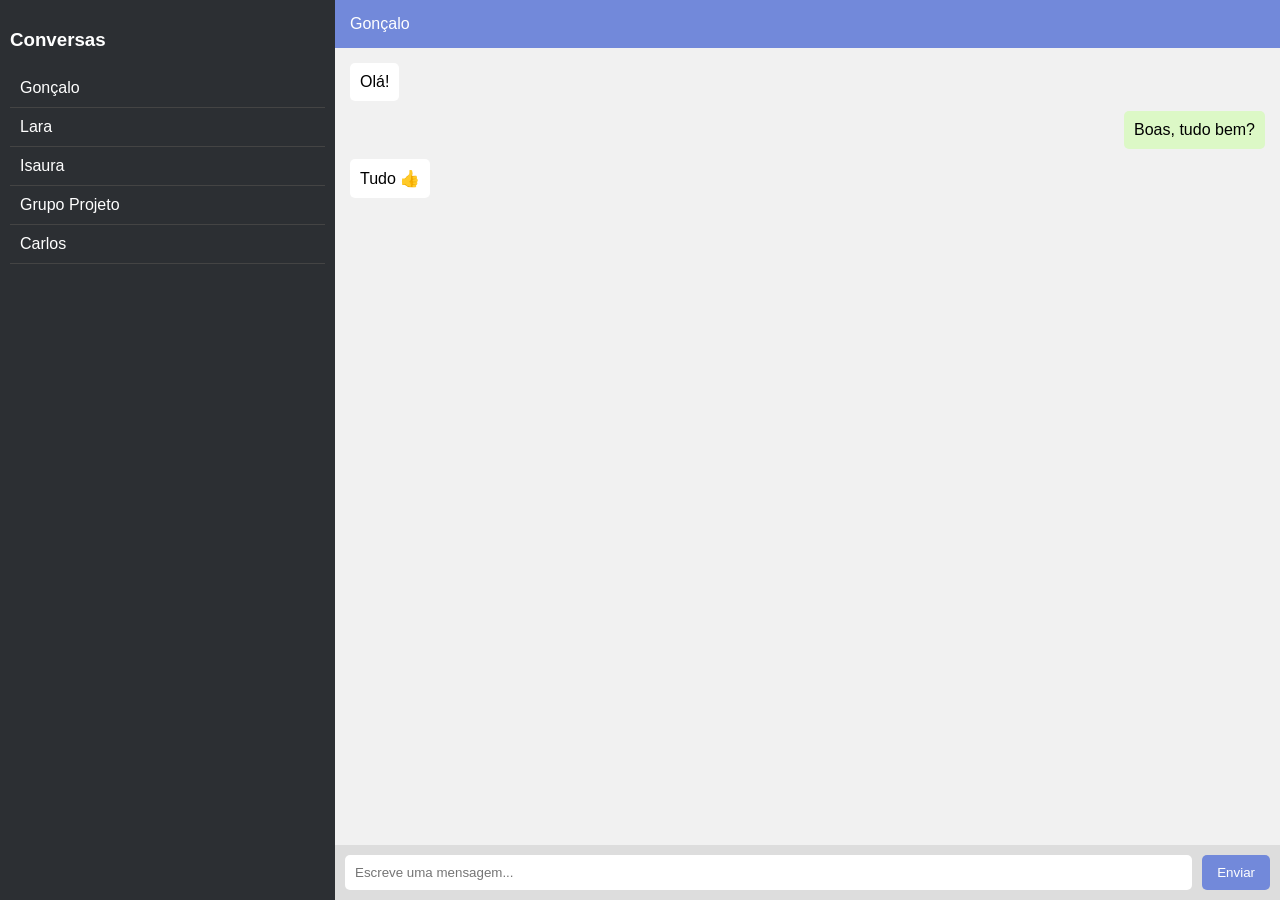
==== index.html @ bf8eacc5 "Base" ====
<!DOCTYPE html>
<html lang="pt">
<head>
    <meta charset="UTF-8">
    <title>Chat</title>
    <link rel="stylesheet" href="style.css">
</head>
<body>
<div class="container">
    <!-- Chats na esquerda -->
    <div class="sidebar">
        <h3>Conversas</h3>
        <div class="conversation">Gonçalo</div>
        <div class="conversation">Lara</div>
        <div class="conversation">Isaura</div>
        <div class="conversation">Grupo Projeto</div>
        <div class="conversation">Carlos</div>
    </div>
    <!-- Chat atual-->
    <div class="chat">
        <div class="chat-header">
            Gonçalo
        </div>
        <div class="messages">
            <div class="message">Olá!</div>
            <div class="message me">Boas, tudo bem?</div>
            <div class="message">Tudo 👍</div>
        </div>
        <div class="input-area">
            <input type="text" id="msgInput" placeholder="Escreve uma mensagem...">
            <button onclick="sendMessage()">Enviar</button>
        </div>
    </div>
</div>

<script src="script.js"></script>
</body>
</html>
---- style.css ----
body {
    margin: 0;
    font-family: Arial, sans-serif;
}

.container {
    display: flex;
    height: 100vh;
}

/* Sidebar */
.sidebar {
    width: 25%;
    background-color: #2c2f33;
    color: white;
    padding: 10px;
    overflow-y: auto;
}

.conversation {
    padding: 10px;
    border-bottom: 1px solid #444;
    cursor: pointer;
}

.conversation:hover {
    background-color: #40444b;
}

/* Chat area */
.chat {
    width: 75%;
    display: flex;
    flex-direction: column;
}

.chat-header {
    background-color: #7289da;
    color: white;
    padding: 15px;
}

.messages {
    flex: 1;
    padding: 15px;
    background-color: #f1f1f1;
    overflow-y: auto;
}

.message {
    margin-bottom: 10px;
    padding: 10px;
    background-color: white;
    border-radius: 5px;
    width: fit-content;
}

.message.me {
    background-color: #dcf8c6;
    margin-left: auto;
}

/* Input */
.input-area {
    display: flex;
    padding: 10px;
    background-color: #ddd;
}

.input-area input {
    flex: 1;
    padding: 10px;
    border: none;
    border-radius: 5px;
}

.input-area button {
    margin-left: 10px;
    padding: 10px 15px;
    border: none;
    background-color: #7289da;
    color: white;
    border-radius: 5px;
    cursor: pointer;
}

.input-area button:hover {
    background-color: #5b6eae;
}
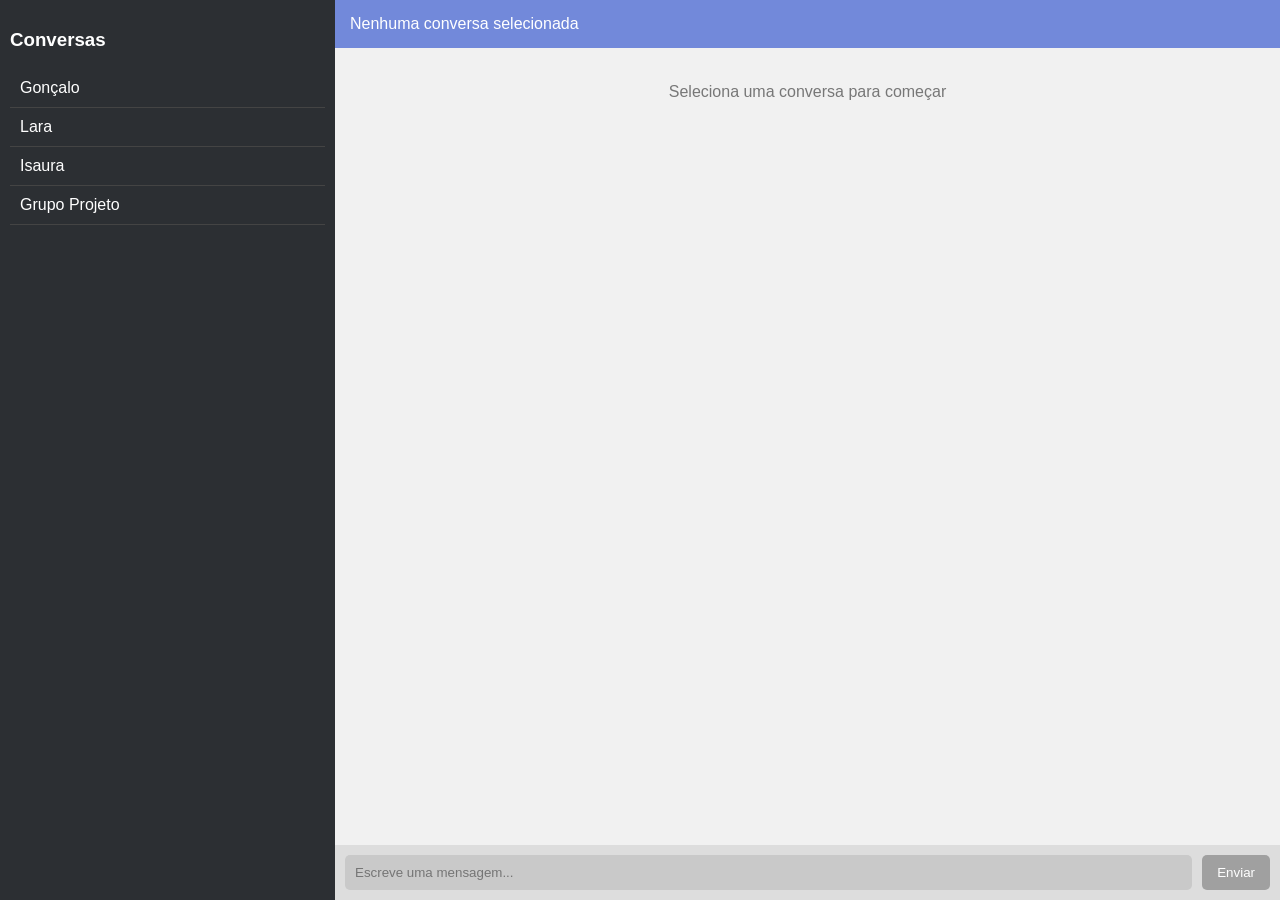
==== commit 90096850: "Update" ====
--- a/index.html
+++ b/index.html
@@ -4,6 +4,7 @@
     <meta charset="UTF-8">
     <title>Chat</title>
     <link rel="stylesheet" href="style.css">
+    <script src="index.js"></script>
 </head>
 <body>
 <div class="container">
@@ -14,25 +15,20 @@
         <div class="conversation">Lara</div>
         <div class="conversation">Isaura</div>
         <div class="conversation">Grupo Projeto</div>
-        <div class="conversation">Carlos</div>
     </div>
     <!-- Chat atual-->
     <div class="chat">
-        <div class="chat-header">
-            Gonçalo
-        </div>
-        <div class="messages">
-            <div class="message">Olá!</div>
-            <div class="message me">Boas, tudo bem?</div>
-            <div class="message">Tudo 👍</div>
-        </div>
-        <div class="input-area">
-            <input type="text" id="msgInput" placeholder="Escreve uma mensagem...">
-            <button onclick="sendMessage()">Enviar</button>
-        </div>
+    <div class="chat-header" id="chatHeader">
+        Nenhuma conversa selecionada
+    </div>
+    <div class="messages" id="messages">
+        <p class="no-chat">Seleciona uma conversa para começar</p>
+    </div>
+    <div class="input-area">
+        <input type="text" id="msgInput" placeholder="Escreve uma mensagem..." disabled>
+        <button id="sendBtn" onclick="sendMessage()" disabled>Enviar</button>
     </div>
 </div>
-
-<script src="script.js"></script>
+</div>
 </body>
 </html>
--- a/style.css
+++ b/style.css
@@ -25,6 +25,10 @@
 
 .conversation:hover {
     background-color: #40444b;
+}
+
+.conversation.active {
+    background-color: #5865f2;
 }
 
 /* Chat area */
@@ -86,4 +90,24 @@
 
 .input-area button:hover {
     background-color: #5b6eae;
+}
+
+.input-area input:disabled {
+    background-color: #c9c9c9;
+    cursor: not-allowed;
+}
+
+.input-area button:disabled {
+    background-color: #a0a0a0;
+    cursor: not-allowed;
+}
+
+.input-area button:disabled:hover {
+    background-color: #a0a0a0;
+}
+
+.no-chat {
+    text-align: center;
+    color: #777;
+    margin-top: 20px;
 }
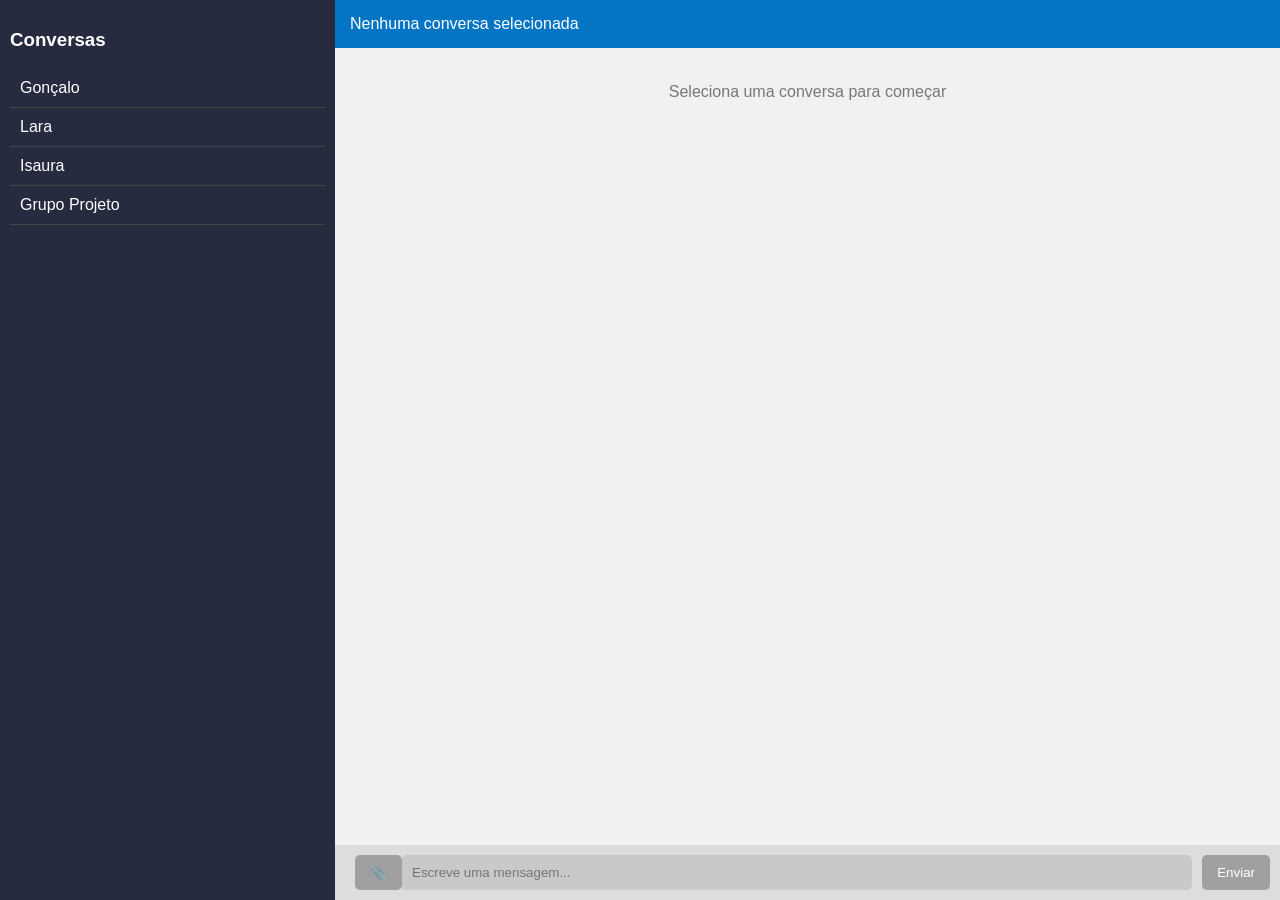
==== commit cba7f707: "Update html: envio de ficheiros e guardar conversas js: envio de ficheiros e guardar conversas css: " ====
--- a/index.html
+++ b/index.html
@@ -8,7 +8,7 @@
 </head>
 <body>
 <div class="container">
-    <!-- Chats na esquerda -->
+     <!-- Chat atual-->
     <div class="sidebar">
         <h3>Conversas</h3>
         <div class="conversation">Gonçalo</div>
@@ -16,19 +16,21 @@
         <div class="conversation">Isaura</div>
         <div class="conversation">Grupo Projeto</div>
     </div>
-    <!-- Chat atual-->
+    <!-- Chat -->
     <div class="chat">
-    <div class="chat-header" id="chatHeader">
-        Nenhuma conversa selecionada
+        <div class="chat-header" id="chatHeader">
+            Nenhuma conversa selecionada
+        </div>
+        <div class="messages" id="messages">
+            <p class="no-chat">Seleciona uma conversa para começar</p>
+        </div>
+        <div class="input-area">
+            <button id="attachBtn" onclick="document.getElementById('fileInput').click()" disabled>📎</button>
+            <input type="file" id="fileInput" style="display:none">
+            <input type="text" id="msgInput" placeholder="Escreve uma mensagem..." disabled>
+            <button id="sendBtn" onclick="sendMessage()" disabled>Enviar</button>
+        </div>
     </div>
-    <div class="messages" id="messages">
-        <p class="no-chat">Seleciona uma conversa para começar</p>
-    </div>
-    <div class="input-area">
-        <input type="text" id="msgInput" placeholder="Escreve uma mensagem..." disabled>
-        <button id="sendBtn" onclick="sendMessage()" disabled>Enviar</button>
-    </div>
-</div>
 </div>
 </body>
 </html>
--- a/style.css
+++ b/style.css
@@ -11,7 +11,7 @@
 /* Sidebar */
 .sidebar {
     width: 25%;
-    background-color: #2c2f33;
+    background-color: #262B40;
     color: white;
     padding: 10px;
     overflow-y: auto;
@@ -24,11 +24,11 @@
 }
 
 .conversation:hover {
-    background-color: #40444b;
+    background-color: #06457F;
 }
 
 .conversation.active {
-    background-color: #5865f2;
+    background-color: #A8C4EC;
 }
 
 /* Chat area */
@@ -39,7 +39,7 @@
 }
 
 .chat-header {
-    background-color: #7289da;
+    background-color: #0474C4;
     color: white;
     padding: 15px;
 }
@@ -82,7 +82,7 @@
     margin-left: 10px;
     padding: 10px 15px;
     border: none;
-    background-color: #7289da;
+    background-color: #2C444C;
     color: white;
     border-radius: 5px;
     cursor: pointer;
@@ -110,4 +110,8 @@
     text-align: center;
     color: #777;
     margin-top: 20px;
-}+}
+
+/*Pallete: 
+#0474C4 ; #5379AE ; #2C444C ; #A8C4EC ; #06457F ; #262B40
+*/
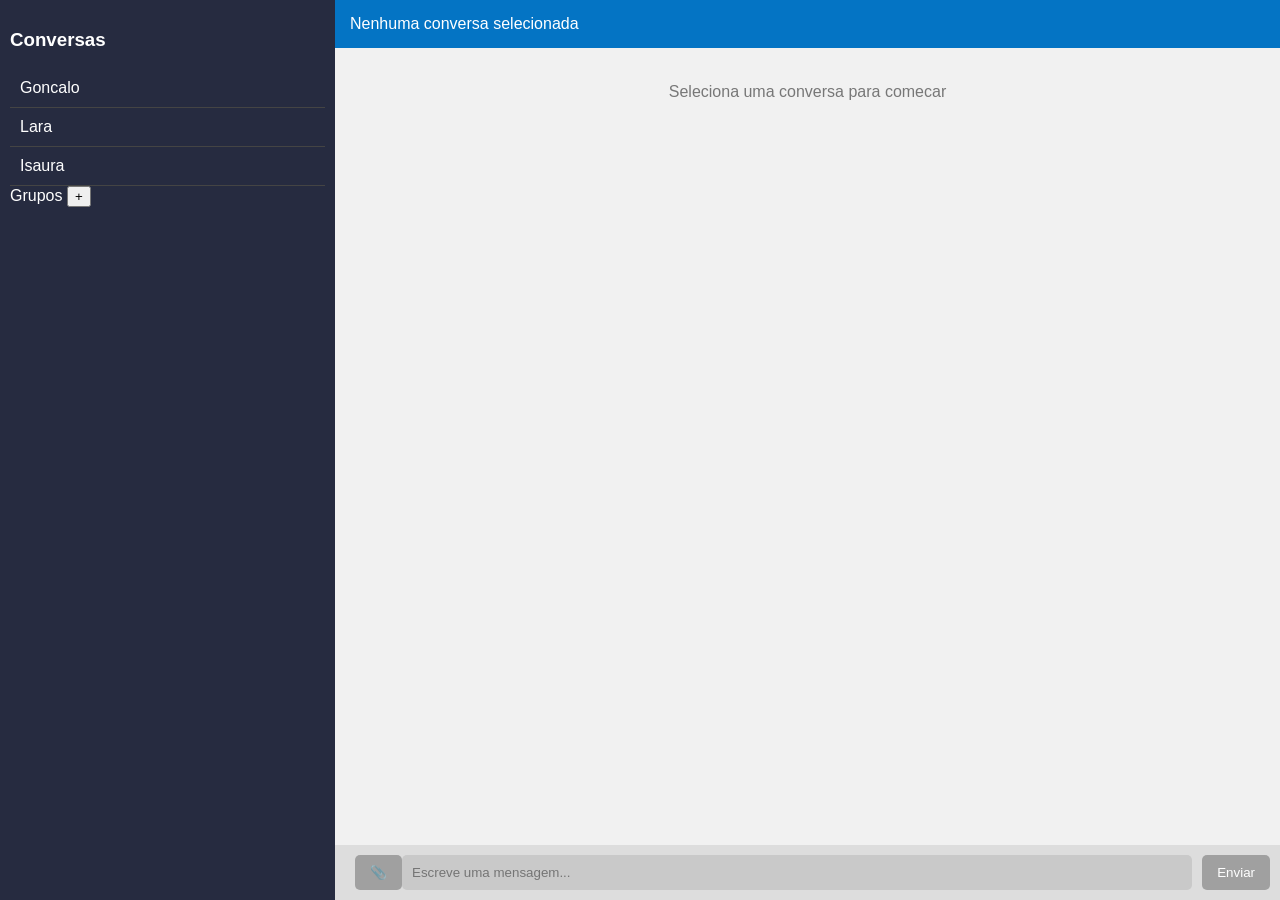
==== commit df7e7d0c: "Update index.html Adicionei grupos como deve ser, incluindo perfis" ====
--- a/index.html
+++ b/index.html
@@ -4,33 +4,95 @@
     <meta charset="UTF-8">
     <title>Chat</title>
     <link rel="stylesheet" href="style.css">
-    <script src="index.js"></script>
 </head>
 <body>
+
+<!-- Modal criar grupo -->
+<div id="modalOverlay" class="modal-overlay" style="display:none">
+    <div class="modal">
+        <h3>Criar Grupo</h3>
+        <input type="text" id="nomeGrupo" placeholder="Nome do grupo">
+        <p class="modal-label">Membros:</p>
+        <div id="membrosList">
+            <label><input type="checkbox" value="Goncalo"> Goncalo</label>
+            <label><input type="checkbox" value="Lara"> Lara</label>
+            <label><input type="checkbox" value="Isaura"> Isaura</label>
+        </div>
+        <div class="modal-actions">
+            <button onclick="fecharModal()">Cancelar</button>
+            <button onclick="criarGrupo()">Criar</button>
+        </div>
+    </div>
+</div>
+
+<!-- Painel de info (chat direto) -->
+<div id="infoPainelChat" class="info-painel" style="display:none">
+    <div class="info-painel-inner">
+        <button class="info-fechar" onclick="fecharInfoPainel()">&#x2715;</button>
+        <div class="info-avatar" id="infoAvatar"></div>
+        <div class="info-nome" id="infoNome"></div>
+        <div class="info-estado" id="infoEstado"></div>
+        <div class="info-section-label">Sobre</div>
+        <div class="info-sobre" id="infoSobre"></div>
+    </div>
+</div>
+
+<!-- Painel de info (grupo) -->
+<div id="infoPainelGrupo" class="info-painel" style="display:none">
+    <div class="info-painel-inner">
+        <button class="info-fechar" onclick="fecharInfoPainel()">&#x2715;</button>
+        <div class="info-avatar grupo-avatar" id="infoGrupoAvatar">&#128101;</div>
+        <div class="info-nome" id="infoGrupoNome"></div>
+        <div class="info-section-label">Descricao</div>
+        <div class="info-descricao-wrap">
+            <textarea id="infoGrupoDescricao" class="info-descricao" placeholder="Adiciona uma descricao ao grupo..."></textarea>
+            <button class="btn-guardar-desc" onclick="guardarDescricao()">Guardar</button>
+        </div>
+        <div class="info-section-label">Membros</div>
+        <div id="infoGrupoMembros" class="info-membros-lista"></div>
+        <div class="info-section-label">Ficheiros partilhados</div>
+        <div id="infoGrupoFicheiros" class="info-ficheiros-lista"></div>
+        <button class="btn-sair-grupo" onclick="sairDoGrupo()">&#x1F6AA; Sair do grupo</button>
+    </div>
+</div>
+
 <div class="container">
-     <!-- Chat atual-->
     <div class="sidebar">
         <h3>Conversas</h3>
-        <div class="conversation">Gonçalo</div>
-        <div class="conversation">Lara</div>
-        <div class="conversation">Isaura</div>
-        <div class="conversation">Grupo Projeto</div>
+        <div class="conversation" data-nome="Goncalo">Goncalo</div>
+        <div class="conversation" data-nome="Lara">Lara</div>
+        <div class="conversation" data-nome="Isaura">Isaura</div>
+
+        <div class="sidebar-section">
+            <span>Grupos</span>
+            <button id="criarGrupoBtn" onclick="abrirModal()">+</button>
+        </div>
+        <div id="listaGrupos"></div>
     </div>
-    <!-- Chat -->
+
     <div class="chat">
         <div class="chat-header" id="chatHeader">
-            Nenhuma conversa selecionada
+            <span id="chatHeaderNome">Nenhuma conversa selecionada</span>
+            <button id="infoBtn" class="btn-info" onclick="abrirInfoPainel()" style="display:none" title="Informacoes">
+                <svg width="18" height="18" viewBox="0 0 24 24" fill="none" stroke="currentColor" stroke-width="2" stroke-linecap="round" stroke-linejoin="round">
+                    <circle cx="12" cy="12" r="10"/>
+                    <line x1="12" y1="8" x2="12" y2="8.5"/>
+                    <line x1="12" y1="11" x2="12" y2="16"/>
+                </svg>
+            </button>
         </div>
         <div class="messages" id="messages">
-            <p class="no-chat">Seleciona uma conversa para começar</p>
+            <p class="no-chat">Seleciona uma conversa para comecar</p>
         </div>
         <div class="input-area">
-            <button id="attachBtn" onclick="document.getElementById('fileInput').click()" disabled>📎</button>
+            <button id="attachBtn" onclick="document.getElementById('fileInput').click()" disabled>&#128206;</button>
             <input type="file" id="fileInput" style="display:none">
             <input type="text" id="msgInput" placeholder="Escreve uma mensagem..." disabled>
             <button id="sendBtn" onclick="sendMessage()" disabled>Enviar</button>
         </div>
     </div>
 </div>
+
+<script src="index.js"></script>
 </body>
 </html>
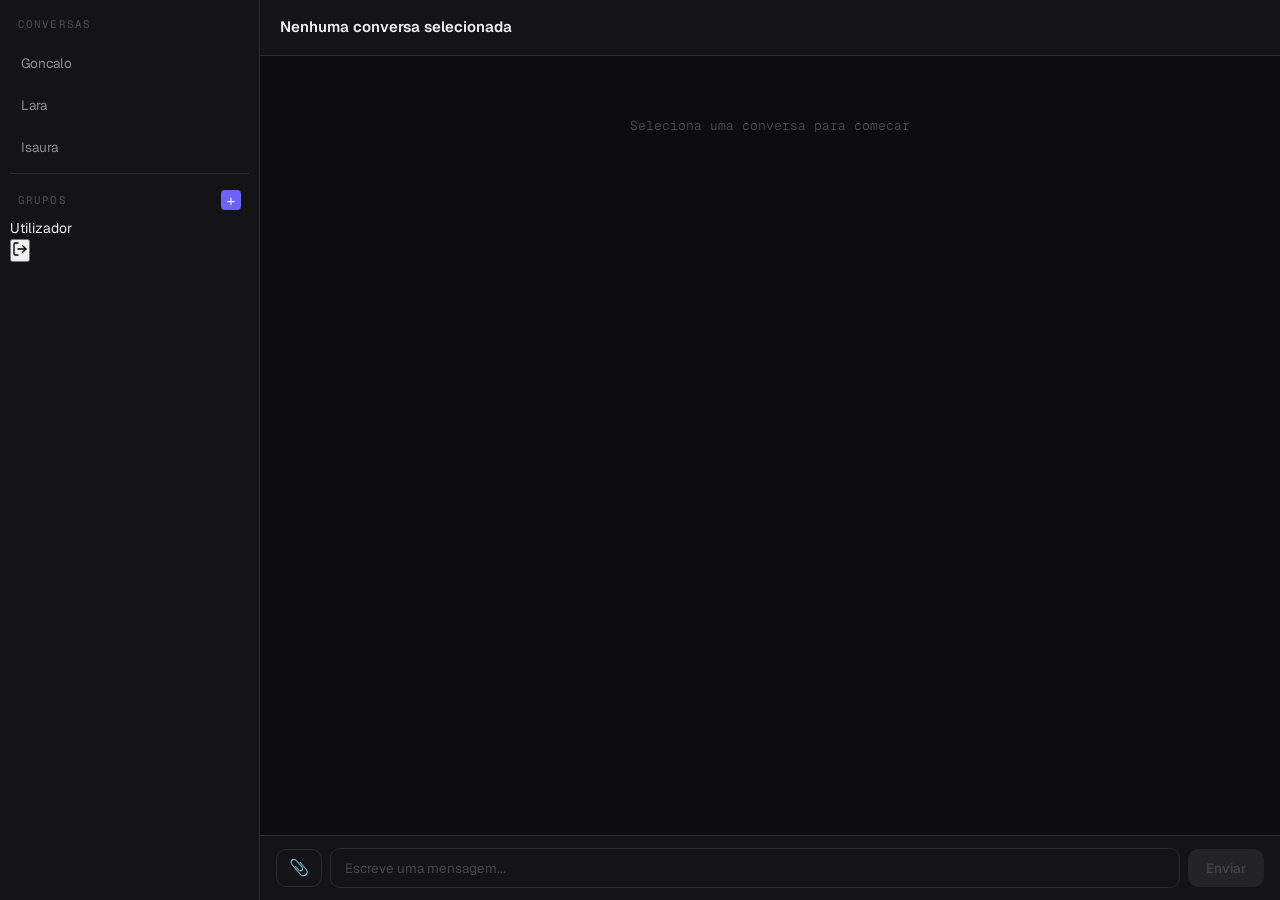
==== commit 99fa9af5: "Update index.html Butão de logout" ====
--- a/index.html
+++ b/index.html
@@ -68,6 +68,22 @@
             <button id="criarGrupoBtn" onclick="abrirModal()">+</button>
         </div>
         <div id="listaGrupos"></div>
+
+        <!-- Rodapé do utilizador -->
+        <div class="sidebar-footer">
+            <div class="sidebar-footer-avatar" id="footerAvatar"></div>
+            <div class="sidebar-footer-info">
+                <span class="sidebar-footer-nome" id="footerNome">Utilizador</span>
+                <span class="sidebar-footer-id" id="footerId"></span>
+            </div>
+            <button class="btn-logout" onclick="fazerLogout()" title="Sair">
+                <svg width="16" height="16" viewBox="0 0 24 24" fill="none" stroke="currentColor" stroke-width="2" stroke-linecap="round" stroke-linejoin="round">
+                    <path d="M9 21H5a2 2 0 01-2-2V5a2 2 0 012-2h4"/>
+                    <polyline points="16 17 21 12 16 7"/>
+                    <line x1="21" y1="12" x2="9" y2="12"/>
+                </svg>
+            </button>
+        </div>
     </div>
 
     <div class="chat">
--- a/style.css
+++ b/style.css
@@ -1,117 +1,818 @@
+@import url('https://fonts.googleapis.com/css2?family=Geist+Mono:wght@400;500&family=Geist:wght@300;400;500;600&display=swap');
+
+*, *::before, *::after {
+    box-sizing: border-box;
+    margin: 0;
+    padding: 0;
+}
+
+:root {
+    --bg:           #0d0d0f;
+    --surface:      #141416;
+    --surface2:     #1c1c1f;
+    --surface3:     #242428;
+    --border:       #2a2a2f;
+    --border2:      #333338;
+    --accent:       #6c63ff;
+    --accent-hover: #5a52d5;
+    --accent-dim:   rgba(108, 99, 255, 0.12);
+    --green:        #22c55e;
+    --green-bubble: #052e16;
+    --green-border: rgba(34, 197, 94, 0.2);
+    --text:         #f0f0f2;
+    --text-dim:     #8b8b96;
+    --text-faint:   #44444d;
+    --danger:       #ef4444;
+    --radius-sm:    6px;
+    --radius:       10px;
+    --radius-lg:    14px;
+}
+
+html, body {
+    height: 100%;
+    overflow: hidden;
+}
+
 body {
-    margin: 0;
-    font-family: Arial, sans-serif;
-}
+    font-family: 'Geist', sans-serif;
+    background: var(--bg);
+    color: var(--text);
+    font-size: 14px;
+    line-height: 1.5;
+}
+
+/* LAYOUT ─ */
 
 .container {
     display: flex;
     height: 100vh;
 }
 
-/* Sidebar */
+/* SIDEBAR */
+
 .sidebar {
-    width: 25%;
-    background-color: #262B40;
+    width: 260px;
+    min-width: 260px;
+    background: var(--surface);
+    border-right: 1px solid var(--border);
+    display: flex;
+    flex-direction: column;
+    overflow-y: auto;
+    padding: 16px 10px;
+}
+
+.sidebar::-webkit-scrollbar { width: 4px; }
+.sidebar::-webkit-scrollbar-track { background: transparent; }
+.sidebar::-webkit-scrollbar-thumb { background: var(--border2); border-radius: 2px; }
+
+.sidebar h3 {
+    font-family: 'Geist Mono', monospace;
+    font-size: 11px;
+    font-weight: 500;
+    letter-spacing: 0.1em;
+    text-transform: uppercase;
+    color: var(--text-faint);
+    padding: 0 8px 10px;
+}
+
+/* Conversation items */
+.conversation {
+    padding: 9px 10px;
+    border-radius: var(--radius-sm);
+    cursor: pointer;
+    font-size: 13.5px;
+    font-weight: 400;
+    color: var(--text-dim);
+    transition: background 0.12s, color 0.12s;
+    margin-bottom: 2px;
+    border: 1px solid transparent;
+}
+
+.conversation:hover {
+    background: var(--surface2);
+    color: var(--text);
+}
+
+.conversation.active {
+    background: var(--accent-dim);
+    color: var(--text);
+    border-color: rgba(108, 99, 255, 0.25);
+    font-weight: 500;
+}
+
+/* Sidebar section divider */
+.sidebar-section {
+    display: flex;
+    align-items: center;
+    justify-content: space-between;
+    padding: 16px 8px 8px;
+    margin-top: 4px;
+    border-top: 1px solid var(--border);
+}
+
+.sidebar-section span {
+    font-family: 'Geist Mono', monospace;
+    font-size: 11px;
+    font-weight: 500;
+    letter-spacing: 0.1em;
+    text-transform: uppercase;
+    color: var(--text-faint);
+}
+
+#criarGrupoBtn {
+    width: 20px;
+    height: 20px;
+    background: var(--accent);
+    border: none;
+    border-radius: 4px;
     color: white;
-    padding: 10px;
-    overflow-y: auto;
-}
-
-.conversation {
-    padding: 10px;
-    border-bottom: 1px solid #444;
-    cursor: pointer;
-}
-
-.conversation:hover {
-    background-color: #06457F;
-}
-
-.conversation.active {
-    background-color: #A8C4EC;
-}
-
-/* Chat area */
+    font-size: 15px;
+    line-height: 1;
+    cursor: pointer;
+    display: flex;
+    align-items: center;
+    justify-content: center;
+    padding: 0;
+    transition: background 0.12s, transform 0.1s;
+}
+
+#criarGrupoBtn:hover {
+    background: var(--accent-hover);
+    transform: scale(1.1);
+}
+
+/* Grupo items */
+.grupo-item {
+    display: flex;
+    align-items: center;
+    justify-content: space-between;
+    padding: 9px 10px;
+    border-radius: var(--radius-sm);
+    cursor: pointer;
+    margin-bottom: 2px;
+    border: 1px solid transparent;
+    transition: background 0.12s;
+}
+
+.grupo-item:hover {
+    background: var(--surface2);
+}
+
+.grupo-item.active {
+    background: var(--accent-dim);
+    border-color: rgba(108, 99, 255, 0.25);
+}
+
+.grupo-info {
+    display: flex;
+    flex-direction: column;
+    flex: 1;
+    min-width: 0;
+    cursor: pointer;
+}
+
+.grupo-nome {
+    font-size: 13.5px;
+    font-weight: 500;
+    color: var(--text);
+    white-space: nowrap;
+    overflow: hidden;
+    text-overflow: ellipsis;
+}
+
+.grupo-membros {
+    font-size: 11px;
+    color: var(--text-faint);
+    margin-top: 2px;
+    white-space: nowrap;
+    overflow: hidden;
+    text-overflow: ellipsis;
+}
+
+.btn-apagar {
+    background: none;
+    border: none;
+    color: var(--text-faint);
+    cursor: pointer;
+    font-size: 13px;
+    padding: 3px 6px;
+    border-radius: var(--radius-sm);
+    flex-shrink: 0;
+    transition: background 0.12s, color 0.12s;
+    opacity: 0;
+}
+
+.grupo-item:hover .btn-apagar {
+    opacity: 1;
+}
+
+.btn-apagar:hover {
+    background: rgba(239, 68, 68, 0.15);
+    color: var(--danger);
+}
+
+/* CHAT AREA */
+
 .chat {
-    width: 75%;
-    display: flex;
-    flex-direction: column;
+    flex: 1;
+    display: flex;
+    flex-direction: column;
+    min-width: 0;
+    background: var(--bg);
 }
 
 .chat-header {
-    background-color: #0474C4;
-    color: white;
-    padding: 15px;
-}
-
+    padding: 0 20px;
+    height: 56px;
+    display: flex;
+    align-items: center;
+    border-bottom: 1px solid var(--border);
+    font-size: 15px;
+    font-weight: 600;
+    color: var(--text);
+    background: var(--surface);
+    flex-shrink: 0;
+}
+
+/* Messages */
 .messages {
     flex: 1;
-    padding: 15px;
-    background-color: #f1f1f1;
+    padding: 20px;
     overflow-y: auto;
-}
-
-.message {
-    margin-bottom: 10px;
-    padding: 10px;
-    background-color: white;
-    border-radius: 5px;
-    width: fit-content;
-}
-
-.message.me {
-    background-color: #dcf8c6;
-    margin-left: auto;
-}
-
-/* Input */
-.input-area {
-    display: flex;
-    padding: 10px;
-    background-color: #ddd;
-}
-
-.input-area input {
-    flex: 1;
-    padding: 10px;
-    border: none;
-    border-radius: 5px;
-}
-
-.input-area button {
-    margin-left: 10px;
-    padding: 10px 15px;
-    border: none;
-    background-color: #2C444C;
-    color: white;
-    border-radius: 5px;
-    cursor: pointer;
-}
-
-.input-area button:hover {
-    background-color: #5b6eae;
-}
-
-.input-area input:disabled {
-    background-color: #c9c9c9;
-    cursor: not-allowed;
-}
-
-.input-area button:disabled {
-    background-color: #a0a0a0;
-    cursor: not-allowed;
-}
-
-.input-area button:disabled:hover {
-    background-color: #a0a0a0;
-}
+    display: flex;
+    flex-direction: column;
+    gap: 6px;
+}
+
+.messages::-webkit-scrollbar { width: 4px; }
+.messages::-webkit-scrollbar-track { background: transparent; }
+.messages::-webkit-scrollbar-thumb { background: var(--border2); border-radius: 2px; }
 
 .no-chat {
     text-align: center;
-    color: #777;
+    color: var(--text-faint);
+    font-size: 13px;
+    margin-top: 40px;
+    font-family: 'Geist Mono', monospace;
+}
+
+.message {
+    max-width: 68%;
+    padding: 9px 13px;
+    border-radius: var(--radius-lg);
+    font-size: 13.5px;
+    line-height: 1.55;
+    width: fit-content;
+    background: var(--surface2);
+    border: 1px solid var(--border);
+    color: var(--text);
+    border-bottom-left-radius: 4px;
+}
+
+.message.me {
+    background: var(--accent-dim);
+    border-color: rgba(108, 99, 255, 0.25);
+    color: var(--text);
+    margin-left: auto;
+    border-bottom-right-radius: 4px;
+    border-bottom-left-radius: var(--radius-lg);
+}
+
+/* File messages */
+.message.file {
+    display: flex;
+    align-items: center;
+    gap: 10px;
+    background: var(--surface2);
+    border: 1px solid var(--border2);
+    border-bottom-left-radius: 4px;
+    padding: 10px 13px;
+}
+
+.message.file.me {
+    background: var(--accent-dim);
+    border-color: rgba(108, 99, 255, 0.25);
+    border-bottom-left-radius: var(--radius-lg);
+    border-bottom-right-radius: 4px;
+}
+
+.message.file a {
+    color: var(--accent);
+    text-decoration: none;
+    font-weight: 500;
+    font-size: 13px;
+    transition: color 0.12s;
+}
+
+.message.file a:hover {
+    color: var(--text);
+    text-decoration: underline;
+}
+
+.file-icon {
+    font-size: 18px;
+    flex-shrink: 0;
+}
+
+/* INPUT AREA ─ */
+
+.input-area {
+    display: flex;
+    align-items: center;
+    gap: 8px;
+    padding: 12px 16px;
+    border-top: 1px solid var(--border);
+    background: var(--surface);
+}
+
+.input-area input[type=text] {
+    flex: 1;
+    padding: 10px 14px;
+    background: var(--surface2);
+    border: 1px solid var(--border2);
+    border-radius: var(--radius);
+    color: var(--text);
+    font-family: 'Geist', sans-serif;
+    font-size: 13.5px;
+    outline: none;
+    transition: border-color 0.15s;
+}
+
+.input-area input[type=text]::placeholder {
+    color: var(--text-faint);
+}
+
+.input-area input[type=text]:focus {
+    border-color: var(--accent);
+}
+
+.input-area input[type=text]:disabled {
+    background: var(--surface);
+    color: var(--text-faint);
+    cursor: not-allowed;
+    border-color: var(--border);
+}
+
+.input-area button {
+    padding: 10px 18px;
+    background: var(--accent);
+    border: none;
+    border-radius: var(--radius);
+    color: white;
+    font-family: 'Geist', sans-serif;
+    font-size: 13.5px;
+    font-weight: 500;
+    cursor: pointer;
+    transition: background 0.12s, transform 0.1s;
+    white-space: nowrap;
+}
+
+.input-area button:hover {
+    background: var(--accent-hover);
+    transform: scale(1.02);
+}
+
+.input-area button:disabled {
+    background: var(--surface3);
+    color: var(--text-faint);
+    cursor: not-allowed;
+    transform: none;
+}
+
+.input-area button:disabled:hover {
+    background: var(--surface3);
+    transform: none;
+}
+
+#attachBtn {
+    padding: 10px 12px;
+    background: var(--surface2);
+    border: 1px solid var(--border2);
+    border-radius: var(--radius);
+    color: var(--text-dim);
+    font-size: 16px;
+    cursor: pointer;
+    transition: background 0.12s, border-color 0.12s;
+    line-height: 1;
+}
+
+#attachBtn:hover {
+    background: var(--surface3);
+    border-color: var(--accent);
+    color: var(--text);
+    transform: none;
+}
+
+#attachBtn:disabled {
+    background: var(--surface);
+    color: var(--text-faint);
+    border-color: var(--border);
+    cursor: not-allowed;
+}
+
+/* MODAL */
+
+.modal-overlay {
+    position: fixed;
+    inset: 0;
+    background: rgba(0, 0, 0, 0.7);
+    backdrop-filter: blur(4px);
+    display: flex;
+    align-items: center;
+    justify-content: center;
+    z-index: 100;
+}
+
+.modal {
+    background: var(--surface);
+    border: 1px solid var(--border2);
+    border-radius: var(--radius-lg);
+    padding: 24px;
+    width: 340px;
+    display: flex;
+    flex-direction: column;
+    gap: 14px;
+    box-shadow: 0 24px 48px rgba(0, 0, 0, 0.5);
+}
+
+.modal h3 {
+    font-size: 15px;
+    font-weight: 600;
+    color: var(--text);
+}
+
+.modal input[type=text] {
+    padding: 9px 12px;
+    background: var(--surface2);
+    border: 1px solid var(--border2);
+    border-radius: var(--radius-sm);
+    color: var(--text);
+    font-family: 'Geist', sans-serif;
+    font-size: 13.5px;
+    outline: none;
+    transition: border-color 0.15s;
+}
+
+.modal input[type=text]::placeholder {
+    color: var(--text-faint);
+}
+
+.modal input[type=text]:focus {
+    border-color: var(--accent);
+}
+
+.modal-label {
+    font-size: 11px;
+    font-family: 'Geist Mono', monospace;
+    font-weight: 500;
+    letter-spacing: 0.08em;
+    text-transform: uppercase;
+    color: var(--text-faint);
+}
+
+#membrosList {
+    display: flex;
+    flex-direction: column;
+    gap: 6px;
+}
+
+#membrosList label {
+    display: flex;
+    align-items: center;
+    gap: 10px;
+    font-size: 13.5px;
+    color: var(--text-dim);
+    cursor: pointer;
+    padding: 6px 8px;
+    border-radius: var(--radius-sm);
+    transition: background 0.1s, color 0.1s;
+}
+
+#membrosList label:hover {
+    background: var(--surface2);
+    color: var(--text);
+}
+
+#membrosList input[type=checkbox] {
+    accent-color: var(--accent);
+    width: 15px;
+    height: 15px;
+    cursor: pointer;
+}
+
+.modal-actions {
+    display: flex;
+    justify-content: flex-end;
+    gap: 8px;
+    margin-top: 4px;
+    padding-top: 8px;
+    border-top: 1px solid var(--border);
+}
+
+.modal-actions button {
+    padding: 8px 18px;
+    border: none;
+    border-radius: var(--radius-sm);
+    font-family: 'Geist', sans-serif;
+    font-size: 13.5px;
+    font-weight: 500;
+    cursor: pointer;
+    transition: background 0.12s;
+}
+
+.modal-actions button:first-child {
+    background: var(--surface2);
+    color: var(--text-dim);
+    border: 1px solid var(--border2);
+}
+
+.modal-actions button:first-child:hover {
+    background: var(--surface3);
+    color: var(--text);
+}
+
+.modal-actions button:last-child {
+    background: var(--accent);
+    color: white;
+}
+
+.modal-actions button:last-child:hover {
+    background: var(--accent-hover);
+}
+
+/* CHAT HEADER com botão info ─ */
+
+.chat-header {
+    display: flex;
+    align-items: center;
+    justify-content: space-between;
+}
+
+.btn-info {
+    background: none;
+    border: none;
+    color: var(--text-dim);
+    cursor: pointer;
+    padding: 6px;
+    border-radius: var(--radius-sm);
+    display: flex;
+    align-items: center;
+    justify-content: center;
+    transition: background 0.12s, color 0.12s;
+    flex-shrink: 0;
+}
+
+.btn-info:hover {
+    background: var(--surface3);
+    color: var(--text);
+}
+
+/* PAINEL DE INFO ─ */
+
+.info-painel {
+    position: fixed;
+    top: 0;
+    right: 0;
+    width: 300px;
+    height: 100vh;
+    background: var(--surface);
+    border-left: 1px solid var(--border);
+    z-index: 50;
+    display: flex;
+    flex-direction: column;
+    overflow-y: auto;
+    box-shadow: -8px 0 32px rgba(0,0,0,0.4);
+}
+
+.info-painel::-webkit-scrollbar { width: 4px; }
+.info-painel::-webkit-scrollbar-track { background: transparent; }
+.info-painel::-webkit-scrollbar-thumb { background: var(--border2); border-radius: 2px; }
+
+.info-painel-inner {
+    display: flex;
+    flex-direction: column;
+    align-items: center;
+    padding: 24px 20px 32px;
+    gap: 0;
+    width: 100%;
+}
+
+.info-fechar {
+    align-self: flex-end;
+    background: none;
+    border: none;
+    color: var(--text-faint);
+    font-size: 16px;
+    cursor: pointer;
+    padding: 4px 6px;
+    border-radius: var(--radius-sm);
+    transition: background 0.12s, color 0.12s;
+    margin-bottom: 12px;
+}
+
+.info-fechar:hover {
+    background: var(--surface2);
+    color: var(--text);
+}
+
+.info-avatar {
+    width: 72px;
+    height: 72px;
+    border-radius: 50%;
+    background: var(--accent-dim);
+    border: 2px solid rgba(108,99,255,0.3);
+    display: flex;
+    align-items: center;
+    justify-content: center;
+    font-size: 26px;
+    font-weight: 600;
+    color: var(--accent);
+    font-family: 'Geist', sans-serif;
+    margin-bottom: 14px;
+}
+
+.grupo-avatar {
+    font-size: 32px;
+    background: var(--surface2);
+    border-color: var(--border2);
+    color: var(--text);
+}
+
+.info-nome {
+    font-size: 17px;
+    font-weight: 600;
+    color: var(--text);
+    margin-bottom: 4px;
+    text-align: center;
+}
+
+.info-estado {
+    font-size: 12px;
+    font-family: 'Geist Mono', monospace;
+    color: var(--green);
+    margin-bottom: 20px;
+}
+
+.info-section-label {
+    align-self: flex-start;
+    font-family: 'Geist Mono', monospace;
+    font-size: 10px;
+    font-weight: 500;
+    letter-spacing: 0.1em;
+    text-transform: uppercase;
+    color: var(--text-faint);
     margin-top: 20px;
-}
-
-/*Pallete: 
-#0474C4 ; #5379AE ; #2C444C ; #A8C4EC ; #06457F ; #262B40
-*/+    margin-bottom: 8px;
+}
+
+.info-sobre {
+    align-self: flex-start;
+    font-size: 13px;
+    color: var(--text-dim);
+    background: var(--surface2);
+    border: 1px solid var(--border);
+    border-radius: var(--radius-sm);
+    padding: 10px 12px;
+    width: 100%;
+}
+
+/* Descricao grupo */
+.info-descricao-wrap {
+    width: 100%;
+    display: flex;
+    flex-direction: column;
+    gap: 6px;
+}
+
+.info-descricao {
+    width: 100%;
+    background: var(--surface2);
+    border: 1px solid var(--border2);
+    border-radius: var(--radius-sm);
+    color: var(--text);
+    font-family: 'Geist', sans-serif;
+    font-size: 13px;
+    padding: 9px 12px;
+    resize: vertical;
+    min-height: 72px;
+    outline: none;
+    transition: border-color 0.15s;
+}
+
+.info-descricao:focus {
+    border-color: var(--accent);
+}
+
+.info-descricao::placeholder {
+    color: var(--text-faint);
+}
+
+.btn-guardar-desc {
+    align-self: flex-end;
+    padding: 6px 14px;
+    background: var(--accent);
+    border: none;
+    border-radius: var(--radius-sm);
+    color: white;
+    font-family: 'Geist', sans-serif;
+    font-size: 12px;
+    font-weight: 500;
+    cursor: pointer;
+    transition: background 0.12s;
+}
+
+.btn-guardar-desc:hover {
+    background: var(--accent-hover);
+}
+
+/* Membros */
+.info-membros-lista {
+    width: 100%;
+    display: flex;
+    flex-direction: column;
+    gap: 4px;
+}
+
+.membro-item {
+    display: flex;
+    align-items: center;
+    gap: 10px;
+    padding: 7px 10px;
+    border-radius: var(--radius-sm);
+    background: var(--surface2);
+    font-size: 13px;
+    color: var(--text-dim);
+}
+
+.membro-avatar {
+    width: 30px;
+    height: 30px;
+    border-radius: 50%;
+    background: var(--accent-dim);
+    border: 1px solid rgba(108,99,255,0.2);
+    display: flex;
+    align-items: center;
+    justify-content: center;
+    font-size: 11px;
+    font-weight: 600;
+    color: var(--accent);
+    flex-shrink: 0;
+}
+
+/* Ficheiros */
+.info-ficheiros-lista {
+    width: 100%;
+    display: flex;
+    flex-direction: column;
+    gap: 4px;
+}
+
+.ficheiro-item {
+    display: flex;
+    align-items: center;
+    gap: 8px;
+    padding: 7px 10px;
+    border-radius: var(--radius-sm);
+    background: var(--surface2);
+    font-size: 12.5px;
+}
+
+.ficheiro-item a {
+    color: var(--accent);
+    text-decoration: none;
+    white-space: nowrap;
+    overflow: hidden;
+    text-overflow: ellipsis;
+}
+
+.ficheiro-item a:hover {
+    text-decoration: underline;
+}
+
+.info-vazio {
+    font-size: 12px;
+    color: var(--text-faint);
+    font-family: 'Geist Mono', monospace;
+    padding: 4px 2px;
+}
+
+/* Sair do grupo */
+.btn-sair-grupo {
+    margin-top: 28px;
+    width: 100%;
+    padding: 10px;
+    background: rgba(239, 68, 68, 0.1);
+    border: 1px solid rgba(239, 68, 68, 0.25);
+    border-radius: var(--radius-sm);
+    color: var(--danger);
+    font-family: 'Geist', sans-serif;
+    font-size: 13.5px;
+    font-weight: 500;
+    cursor: pointer;
+    transition: background 0.12s, border-color 0.12s;
+}
+
+.btn-sair-grupo:hover {
+    background: rgba(239, 68, 68, 0.2);
+    border-color: rgba(239, 68, 68, 0.5);
+}
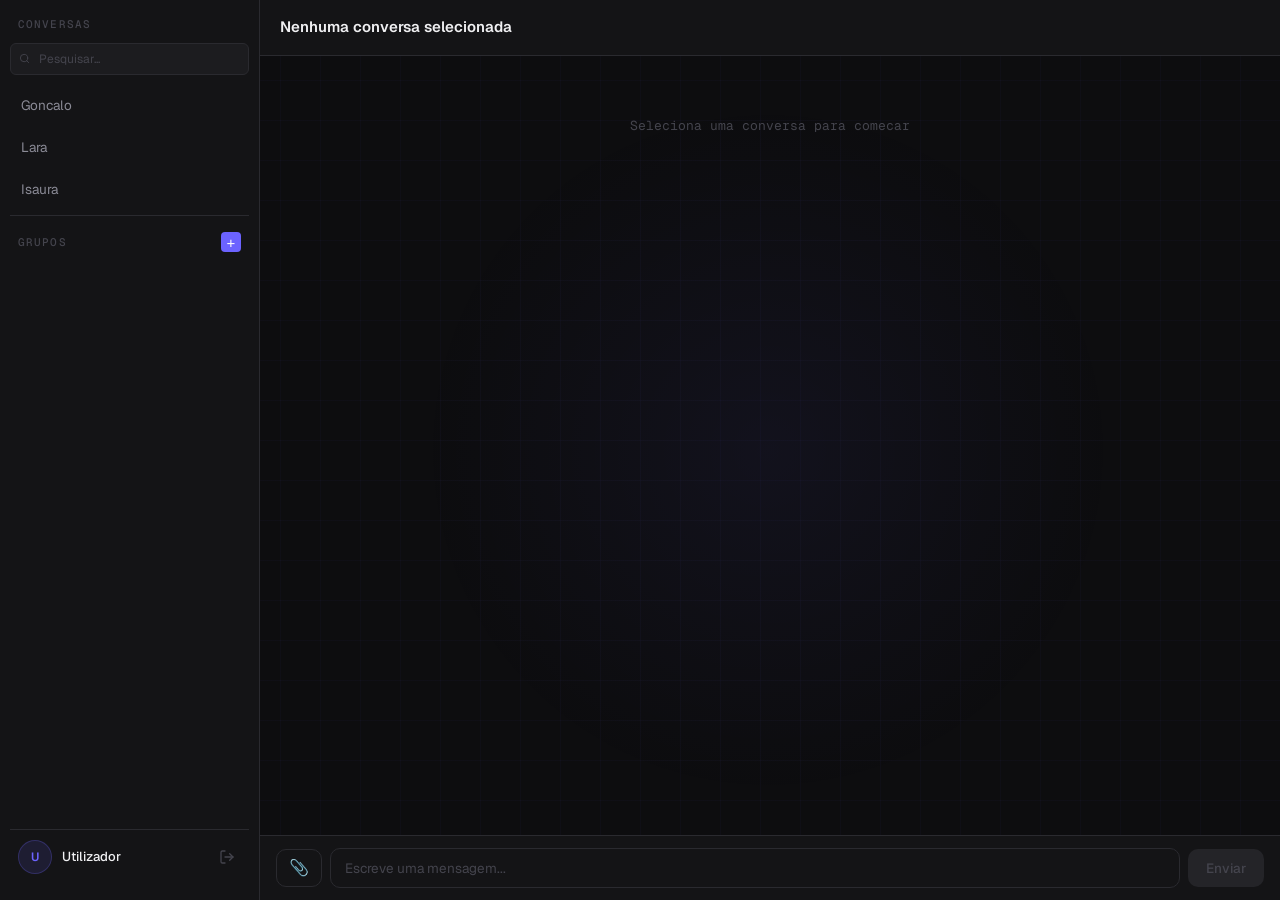
==== commit 24eb9b69: "Sidebar search, member profiles, and ESC" ====
--- a/index.html
+++ b/index.html
@@ -59,6 +59,13 @@
 <div class="container">
     <div class="sidebar">
         <h3>Conversas</h3>
+        <div class="search-wrap">
+            <svg class="search-icon" viewBox="0 0 24 24" fill="none" stroke="currentColor" stroke-width="2" stroke-linecap="round" stroke-linejoin="round">
+                <circle cx="11" cy="11" r="8"/><line x1="21" y1="21" x2="16.65" y2="16.65"/>
+            </svg>
+            <input type="text" id="searchInput" placeholder="Pesquisar..." oninput="pesquisar(this.value)">
+            <button id="searchClear" class="search-clear" onclick="limparPesquisa()" style="display:none">&#x2715;</button>
+        </div>
         <div class="conversation" data-nome="Goncalo">Goncalo</div>
         <div class="conversation" data-nome="Lara">Lara</div>
         <div class="conversation" data-nome="Isaura">Isaura</div>
--- a/style.css
+++ b/style.css
@@ -33,15 +33,50 @@
     overflow: hidden;
 }
 
+html {
+    background: var(--bg);
+}
+
+/* Grid background + glow (igual ao login) */
+body::before {
+    content: '';
+    position: fixed;
+    inset: 0;
+    background-image:
+        linear-gradient(rgba(108,99,255,0.03) 1px, transparent 1px),
+        linear-gradient(90deg, rgba(108,99,255,0.03) 1px, transparent 1px);
+    background-size: 40px 40px;
+    pointer-events: none;
+    z-index: 0;
+}
+
+body::after {
+    content: '';
+    position: fixed;
+    top: 50%;
+    left: 60%;
+    transform: translate(-50%, -50%);
+    width: 700px;
+    height: 700px;
+    background: radial-gradient(circle, rgba(108,99,255,0.06) 0%, transparent 70%);
+    pointer-events: none;
+    z-index: 0;
+}
+
+.container, .modal-overlay, .info-painel {
+    position: relative;
+    z-index: 1;
+}
+
 body {
     font-family: 'Geist', sans-serif;
-    background: var(--bg);
+    background: transparent;
     color: var(--text);
     font-size: 14px;
     line-height: 1.5;
 }
 
-/* LAYOUT ─ */
+/* LAYOUT */
 
 .container {
     display: flex;
@@ -218,7 +253,7 @@
     display: flex;
     flex-direction: column;
     min-width: 0;
-    background: var(--bg);
+    background: transparent;
 }
 
 .chat-header {
@@ -257,7 +292,6 @@
 }
 
 .message {
-    max-width: 68%;
     padding: 9px 13px;
     border-radius: var(--radius-lg);
     font-size: 13.5px;
@@ -273,7 +307,6 @@
     background: var(--accent-dim);
     border-color: rgba(108, 99, 255, 0.25);
     color: var(--text);
-    margin-left: auto;
     border-bottom-right-radius: 4px;
     border-bottom-left-radius: var(--radius-lg);
 }
@@ -314,7 +347,7 @@
     flex-shrink: 0;
 }
 
-/* INPUT AREA ─ */
+/* INPUT AREA */
 
 .input-area {
     display: flex;
@@ -540,7 +573,7 @@
     background: var(--accent-hover);
 }
 
-/* CHAT HEADER com botão info ─ */
+/* CHAT HEADER com botão info */
 
 .chat-header {
     display: flex;
@@ -567,7 +600,7 @@
     color: var(--text);
 }
 
-/* PAINEL DE INFO ─ */
+/* PAINEL DE INFO */
 
 .info-painel {
     position: fixed;
@@ -815,4 +848,228 @@
 .btn-sair-grupo:hover {
     background: rgba(239, 68, 68, 0.2);
     border-color: rgba(239, 68, 68, 0.5);
+}
+
+/* SIDEBAR FOOTER */
+
+.sidebar {
+    display: flex;
+    flex-direction: column;
+}
+
+.conv-list-wrap {
+    flex: 1;
+    overflow-y: auto;
+}
+
+.sidebar-footer {
+    margin-top: auto;
+    padding: 10px 8px;
+    border-top: 1px solid var(--border);
+    display: flex;
+    align-items: center;
+    gap: 10px;
+    flex-shrink: 0;
+}
+
+.sidebar-footer-avatar {
+    width: 34px;
+    height: 34px;
+    border-radius: 50%;
+    background: var(--accent-dim);
+    border: 1px solid rgba(108,99,255,0.25);
+    display: flex;
+    align-items: center;
+    justify-content: center;
+    font-size: 12px;
+    font-weight: 600;
+    color: var(--accent);
+    flex-shrink: 0;
+}
+
+.sidebar-footer-info {
+    flex: 1;
+    min-width: 0;
+    display: flex;
+    flex-direction: column;
+    gap: 1px;
+}
+
+.sidebar-footer-nome {
+    font-size: 13px;
+    font-weight: 500;
+    color: var(--text);
+    white-space: nowrap;
+    overflow: hidden;
+    text-overflow: ellipsis;
+}
+
+.sidebar-footer-id {
+    font-size: 10px;
+    font-family: 'Geist Mono', monospace;
+    color: var(--text-faint);
+    white-space: nowrap;
+    overflow: hidden;
+    text-overflow: ellipsis;
+}
+
+.btn-logout {
+    background: none;
+    border: none;
+    color: var(--text-faint);
+    cursor: pointer;
+    padding: 6px;
+    border-radius: var(--radius-sm);
+    display: flex;
+    align-items: center;
+    justify-content: center;
+    transition: background 0.12s, color 0.12s;
+    flex-shrink: 0;
+}
+
+.btn-logout:hover {
+    background: rgba(239,68,68,0.12);
+    color: #ef4444;
+}
+
+/* TIMESTAMPS */
+
+.message-wrap {
+    display: flex;
+    flex-direction: column;
+    max-width: 68%;
+    gap: 3px;
+    /* bolhas de outros ficam à esquerda por defeito */
+}
+
+.message-wrap.me {
+    align-self: flex-end;
+    align-items: flex-end;
+}
+
+.message-wrap.other {
+    align-self: flex-start;
+    align-items: flex-start;
+}
+
+/* garantir que as bolhas dentro do wrap não têm margens que conflituem */
+.message-wrap .message {
+    width: fit-content;
+    max-width: 100%;
+    margin-left: 0;
+    margin-right: 0;
+}
+
+.msg-timestamp {
+    font-size: 10px;
+    font-family: 'Geist Mono', monospace;
+    color: var(--text-faint);
+    padding: 0 4px;
+}
+
+/* SEARCH BAR */
+
+.search-wrap {
+    position: relative;
+    display: flex;
+    align-items: center;
+    margin-bottom: 10px;
+}
+
+.search-icon {
+    position: absolute;
+    left: 9px;
+    width: 11px;
+    height: 11px;
+    color: var(--text-faint);
+    pointer-events: none;
+    flex-shrink: 0;
+}
+
+.search-wrap input {
+    width: 100%;
+    padding: 7px 28px 7px 28px;
+    background: var(--surface2);
+    border: 1px solid var(--border);
+    border-radius: var(--radius-sm);
+    color: var(--text);
+    font-family: 'Geist', sans-serif;
+    font-size: 12px;
+    outline: none;
+    transition: border-color 0.15s;
+}
+
+.search-wrap input::placeholder {
+    color: var(--text-faint);
+    font-size: 12px;
+}
+
+.search-wrap input:focus {
+    border-color: var(--accent);
+}
+
+.search-clear {
+    position: absolute;
+    right: 7px;
+    background: none;
+    border: none;
+    color: var(--text-faint);
+    font-size: 10px;
+    cursor: pointer;
+    display: flex;
+    align-items: center;
+    justify-content: center;
+    padding: 2px;
+    border-radius: 3px;
+    transition: color 0.12s;
+    line-height: 1;
+}
+
+.search-clear:hover {
+    color: var(--text);
+}
+
+/* MEMBRO CLICÁVEL */
+
+.membro-clicavel {
+    cursor: pointer;
+    transition: background 0.12s;
+    justify-content: space-between;
+}
+
+.membro-clicavel:hover {
+    background: var(--surface3);
+}
+
+.membro-seta {
+    color: var(--text-faint);
+    flex-shrink: 0;
+    transition: color 0.12s;
+}
+
+.membro-clicavel:hover .membro-seta {
+    color: var(--accent);
+}
+
+/* BOTÃO VOLTAR AO GRUPO */
+
+.btn-voltar-grupo {
+    align-self: flex-start;
+    background: none;
+    border: none;
+    color: var(--accent);
+    font-family: 'Geist', sans-serif;
+    font-size: 12.5px;
+    font-weight: 500;
+    cursor: pointer;
+    padding: 4px 0;
+    margin-bottom: 8px;
+    display: flex;
+    align-items: center;
+    gap: 4px;
+    transition: opacity 0.12s;
+}
+
+.btn-voltar-grupo:hover {
+    opacity: 0.75;
 }
